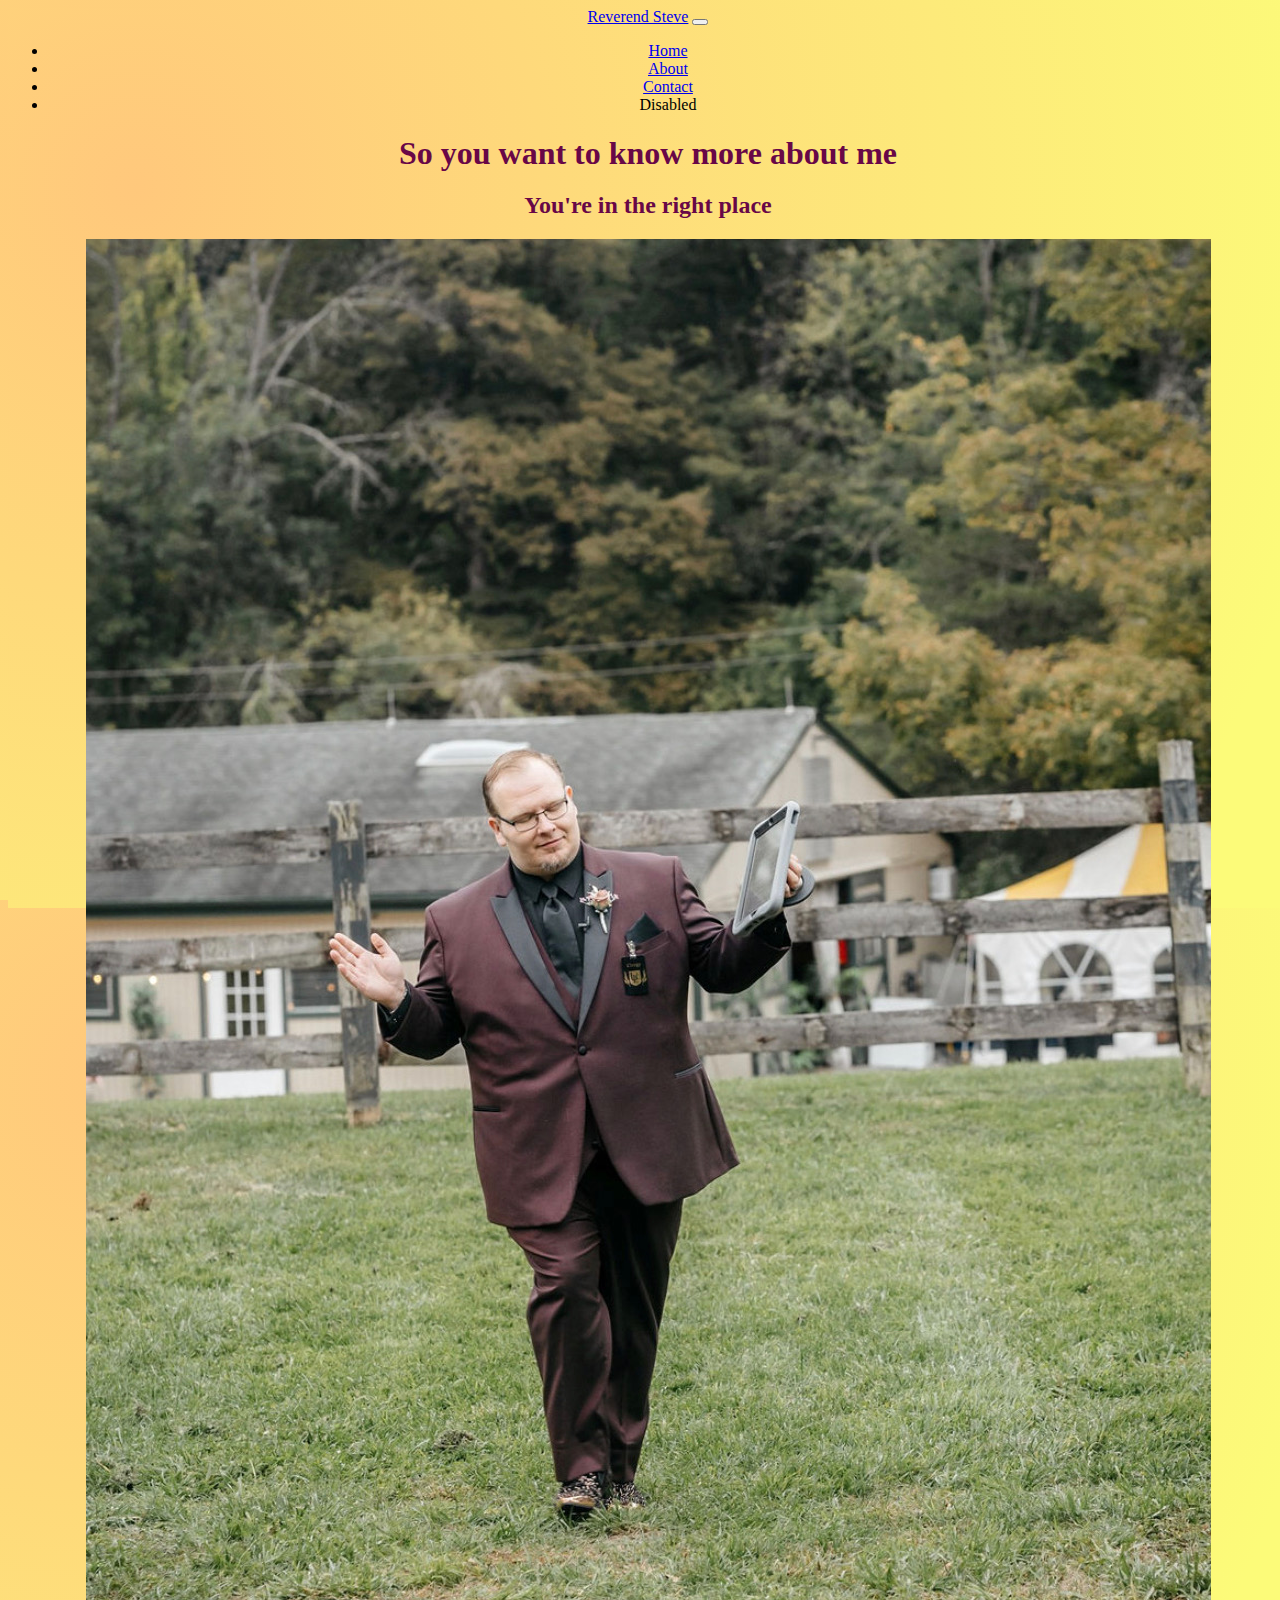
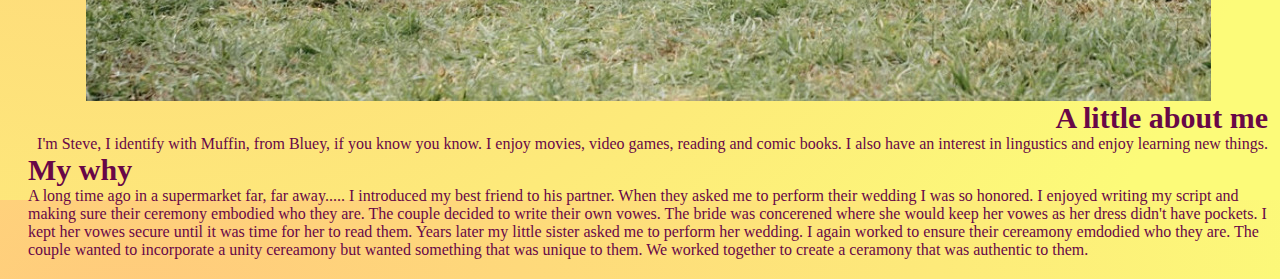
==== about.html @ 6a79899f "created about page" ====
<!DOCTYPE html>
<html lang="en">
<head>
    <meta charset="UTF-8">
    <meta http-equiv="X-UA-Compatible" content="IE=edge">
    <meta name="viewport" content="width=device-width, initial-scale=1.0">
    <meta name="description" content="about Steve Sulewski">
    <title>About Reverend Steve Sulewski</title>
    <link href="https://cdn.jsdelivr.net/npm/bootstrap@5.3.0/dist/css/bootstrap.min.css" rel="stylesheet"
        integrity="sha384-9ndCyUaIbzAi2FUVXJi0CjmCapSmO7SnpJef0486qhLnuZ2cdeRhO02iuK6FUUVM" crossorigin="anonymous">
    <script src="https://cdn.jsdelivr.net/npm/bootstrap@5.3.0/dist/js/bootstrap.bundle.min.js"
        integrity="sha384-geWF76RCwLtnZ8qwWowPQNguL3RmwHVBC9FhGdlKrxdiJJigb/j/68SIy3Te4Bkz"
        crossorigin="anonymous"></script>
    <link rel="stylesheet" href="src/style.css">
</head>
<body>
    <nav class="navbar navbar-expand-lg navbar bg-dark border-bottom border-bottom-dark" data-bs-theme="dark">
        <div class="container-fluid">
            <a class="navbar-brand" href="index.html">Reverend Steve</a>
            <button class="navbar-toggler" type="button" data-bs-toggle="collapse" data-bs-target="#navbarNav"
                aria-controls="navbarNav" aria-expanded="false" aria-label="Toggle navigation">
                <span class="navbar-toggler-icon"></span>
            </button>
            <div class="collapse navbar-collapse" id="navbarNav">
                <ul class="navbar-nav">
                    <li class="nav-item">
                        <a class="nav-link" aria-current="page" href="index.htm">Home</a>
                    </li>
                    <li class="nav-item">
                        <a class="nav-link active" href="about.html">About</a>
                    </li>
                    <li class="nav-item">
                        <a class="nav-link" href="contact.html">Contact</a>
                    </li>
                    <li class="nav-item">
                        <a class="nav-link disabled">Disabled</a>
                    </li>
                </ul>
            </div>
        </div>
    </nav>

    <h1>So you want to know more about me</h1>
    <h2>You're in the right place</h2>

    <div class="row container">
      <div class="col-sm-6 col-md-5">
        <img src="media/comingInHot.JPEG" class="img-sm-thumbnail img-fluid coming-in" alt="Steve walking down the isle">
      </div>
      <div class="col-sm-6 col-md-4 about-why">
      <div class="about">
          <div class="heading">A little about me</div>
          I'm Steve, I identify with Muffin, from Bluey, if you know you know. 
          I enjoy movies, video games, reading and comic books. I also have an interest in lingustics and enjoy learning new things. 
      </div>
      <div class="why">
        <div class="heading">My why</div>
        A long time ago in a supermarket far, far away.....
        I introduced my best friend to his partner. When they asked me to perform their wedding I was so honored. 
        I enjoyed writing my script and making sure their ceremony embodied who they are. The couple decided to write their own vowes.
        The bride was concerened where she would keep her vowes as her dress didn't have pockets. I kept her vowes secure until it was
        time for her to read them. 
        Years later my little sister asked me to perform her wedding. I again worked to ensure their cereamony emdodied who they are.
        The couple wanted to incorporate a unity cereamony but wanted something that was unique to them. We worked together to 
        create a ceramony that was authentic to them. 
      </div>
    </div>
    </div>
</body>
</html>
---- src/style.css ----
html,
body {
    width: 100%;
    height: 100%;
    background: radial-gradient(circle at 10% 20%, rgb(255, 200, 124) 0%, rgb(252, 251, 121) 90%);
    text-align: center;
}

h1, h2{
    margin-bottom: 0;
    color: #680747;
}
p {
    font-size: 20px;
    color: #680747;
}

.ordained-minister {
    font-size: 30px;
    color: #680747;
}
.collar{
    font-size: 10px;
    color: #680747;
}
.steve-chewy{
    max-height: 200px;
    text-align: center;
}

.body{
    font-size: 20px;
    color: #680747;
    padding: 20px;
    justify-content: space-evenly;
}
.text{
    border: 2px solid white;
}
.coming-in{
    object-fit: cover;
    display: block;
    margin: 0 auto;
}
.container{
    justify-content: space-evenly;
    color: #680747;
    padding: 20px;
    text-align: center;
}
.about{
    text-align: right;
}
.why{
    text-align: left;
}
.heading{
    font-weight: bolder;
    font-size: 30px;
}
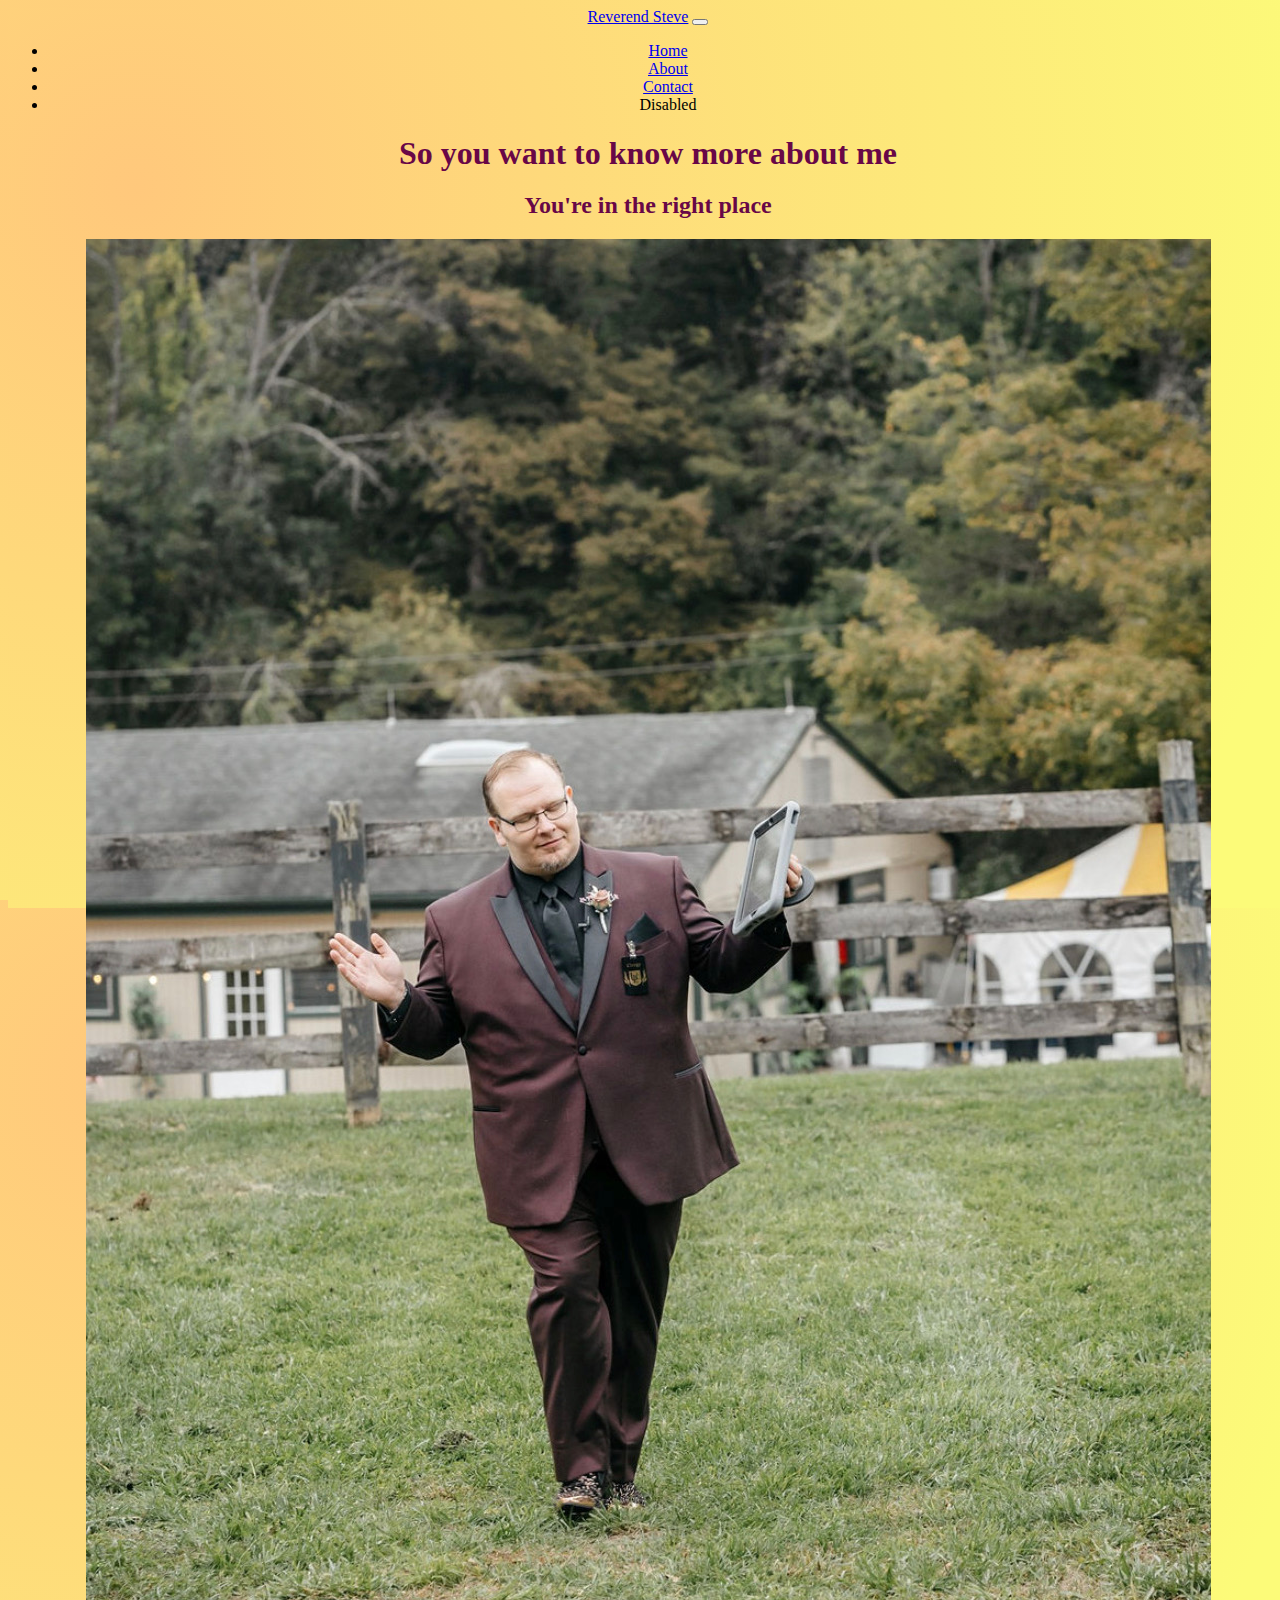
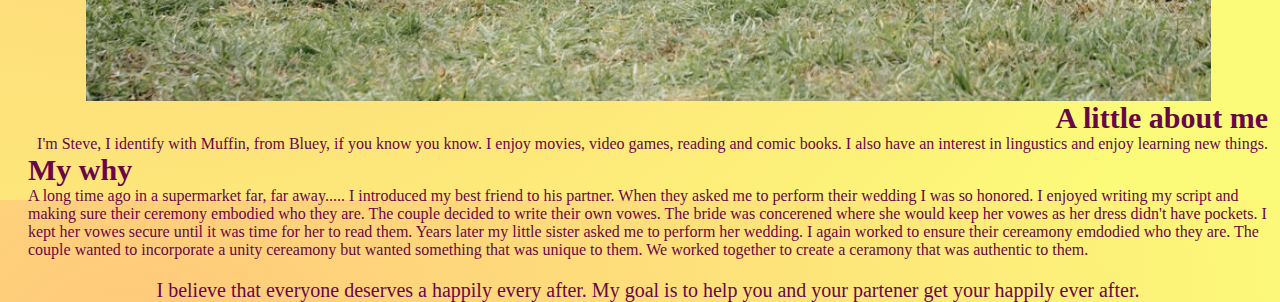
==== commit 549b4f4d: "added styling and ever after" ====
--- a/about.html
+++ b/about.html
@@ -44,27 +44,34 @@
     <h2>You're in the right place</h2>
 
     <div class="row container">
+
       <div class="col-sm-6 col-md-5">
         <img src="media/comingInHot.JPEG" class="img-sm-thumbnail img-fluid coming-in" alt="Steve walking down the isle">
       </div>
+
       <div class="col-sm-6 col-md-4 about-why">
-      <div class="about">
-          <div class="heading">A little about me</div>
-          I'm Steve, I identify with Muffin, from Bluey, if you know you know. 
-          I enjoy movies, video games, reading and comic books. I also have an interest in lingustics and enjoy learning new things. 
-      </div>
+         <div class="about">
+           <div class="heading">A little about me</div>
+            I'm Steve, I identify with Muffin, from Bluey, if you know you know. 
+            I enjoy movies, video games, reading and comic books. I also have an interest in lingustics and enjoy learning new things. 
+         </div>
       <div class="why">
-        <div class="heading">My why</div>
-        A long time ago in a supermarket far, far away.....
-        I introduced my best friend to his partner. When they asked me to perform their wedding I was so honored. 
-        I enjoyed writing my script and making sure their ceremony embodied who they are. The couple decided to write their own vowes.
-        The bride was concerened where she would keep her vowes as her dress didn't have pockets. I kept her vowes secure until it was
-        time for her to read them. 
-        Years later my little sister asked me to perform her wedding. I again worked to ensure their cereamony emdodied who they are.
-        The couple wanted to incorporate a unity cereamony but wanted something that was unique to them. We worked together to 
-        create a ceramony that was authentic to them. 
+          <div class="heading">My why</div>
+          A long time ago in a supermarket far, far away.....
+          I introduced my best friend to his partner. When they asked me to perform their wedding I was so honored. 
+          I enjoyed writing my script and making sure their ceremony embodied who they are. The couple decided to write their own vowes.
+          The bride was concerened where she would keep her vowes as her dress didn't have pockets. I kept her vowes secure until it was
+          time for her to read them. 
+          Years later my little sister asked me to perform her wedding. I again worked to ensure their cereamony emdodied who they are.
+          The couple wanted to incorporate a unity cereamony but wanted something that was unique to them. We worked together to 
+          create a ceramony that was authentic to them. 
+        </div>
       </div>
     </div>
+
+    <div class="row ever-after">
+        I believe that everyone deserves a happily every after. My goal is to help you and your partener get your happily ever after.
     </div>
+
 </body>
 </html>--- a/src/style.css
+++ b/src/style.css
@@ -58,4 +58,11 @@
 .heading{
     font-weight: bolder;
     font-size: 30px;
+}
+.ever-after{
+    font-size: 20px;
+    color: #680747;
+    text-align: center;
+    display: block;
+    margin: 0 auto;
 }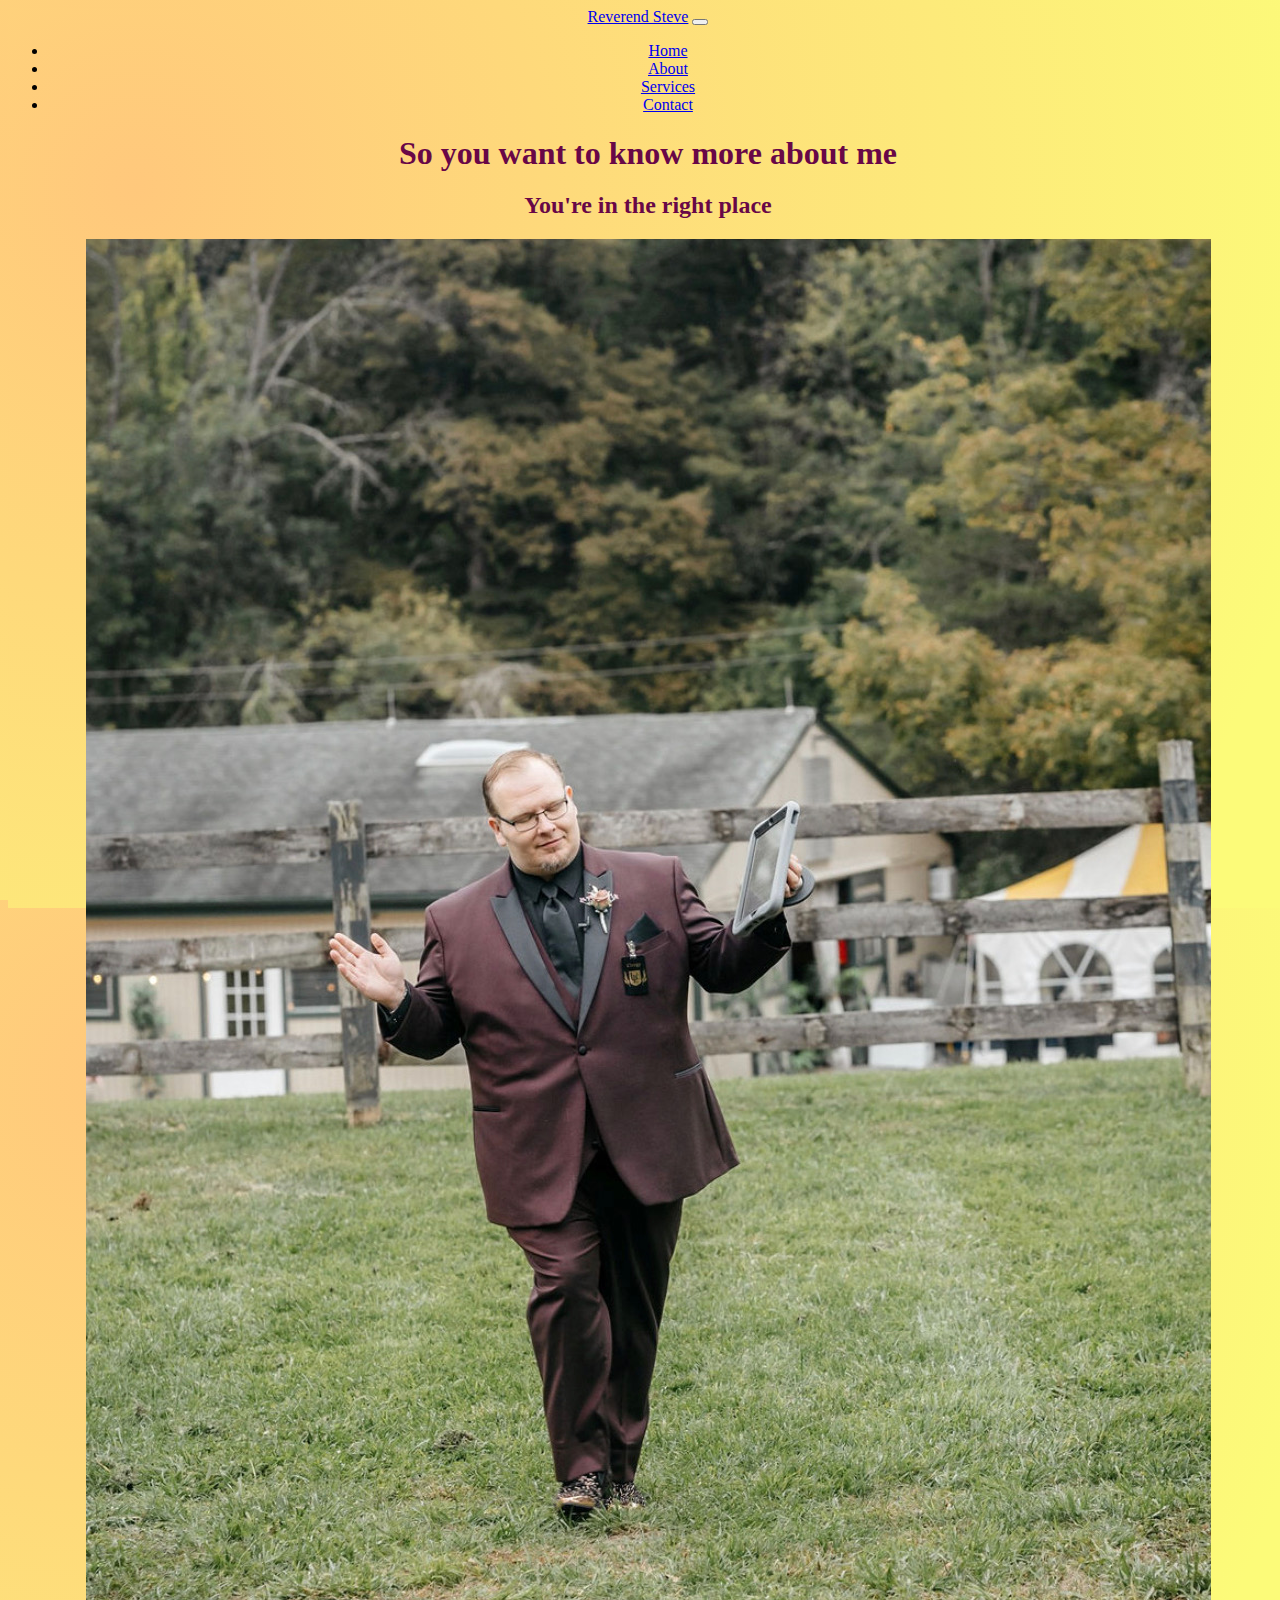
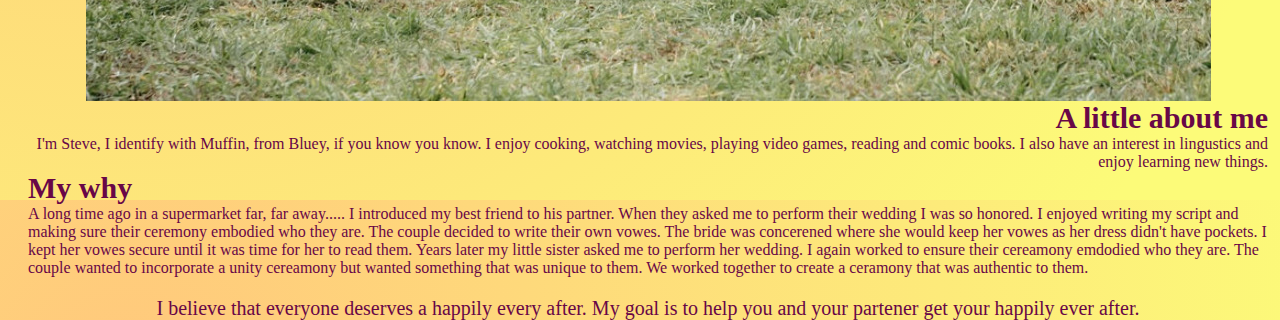
==== commit 1526d2c1: "added services page" ====
--- a/about.html
+++ b/about.html
@@ -5,7 +5,7 @@
     <meta http-equiv="X-UA-Compatible" content="IE=edge">
     <meta name="viewport" content="width=device-width, initial-scale=1.0">
     <meta name="description" content="about Steve Sulewski">
-    <title>About Reverend Steve Sulewski</title>
+    <title>About | Reverend Steve Sulewski</title>
     <link href="https://cdn.jsdelivr.net/npm/bootstrap@5.3.0/dist/css/bootstrap.min.css" rel="stylesheet"
         integrity="sha384-9ndCyUaIbzAi2FUVXJi0CjmCapSmO7SnpJef0486qhLnuZ2cdeRhO02iuK6FUUVM" crossorigin="anonymous">
     <script src="https://cdn.jsdelivr.net/npm/bootstrap@5.3.0/dist/js/bootstrap.bundle.min.js"
@@ -30,10 +30,10 @@
                         <a class="nav-link active" href="about.html">About</a>
                     </li>
                     <li class="nav-item">
-                        <a class="nav-link" href="contact.html">Contact</a>
+                        <a class="nav-link" href="services.html">Services</a>
                     </li>
                     <li class="nav-item">
-                        <a class="nav-link disabled">Disabled</a>
+                        <a class="nav-link" href="contact.html">Contact</a>
                     </li>
                 </ul>
             </div>
@@ -53,7 +53,7 @@
          <div class="about">
            <div class="heading">A little about me</div>
             I'm Steve, I identify with Muffin, from Bluey, if you know you know. 
-            I enjoy movies, video games, reading and comic books. I also have an interest in lingustics and enjoy learning new things. 
+            I enjoy cooking, watching movies, playing video games, reading and comic books. I also have an interest in lingustics and enjoy learning new things. 
          </div>
       <div class="why">
           <div class="heading">My why</div>
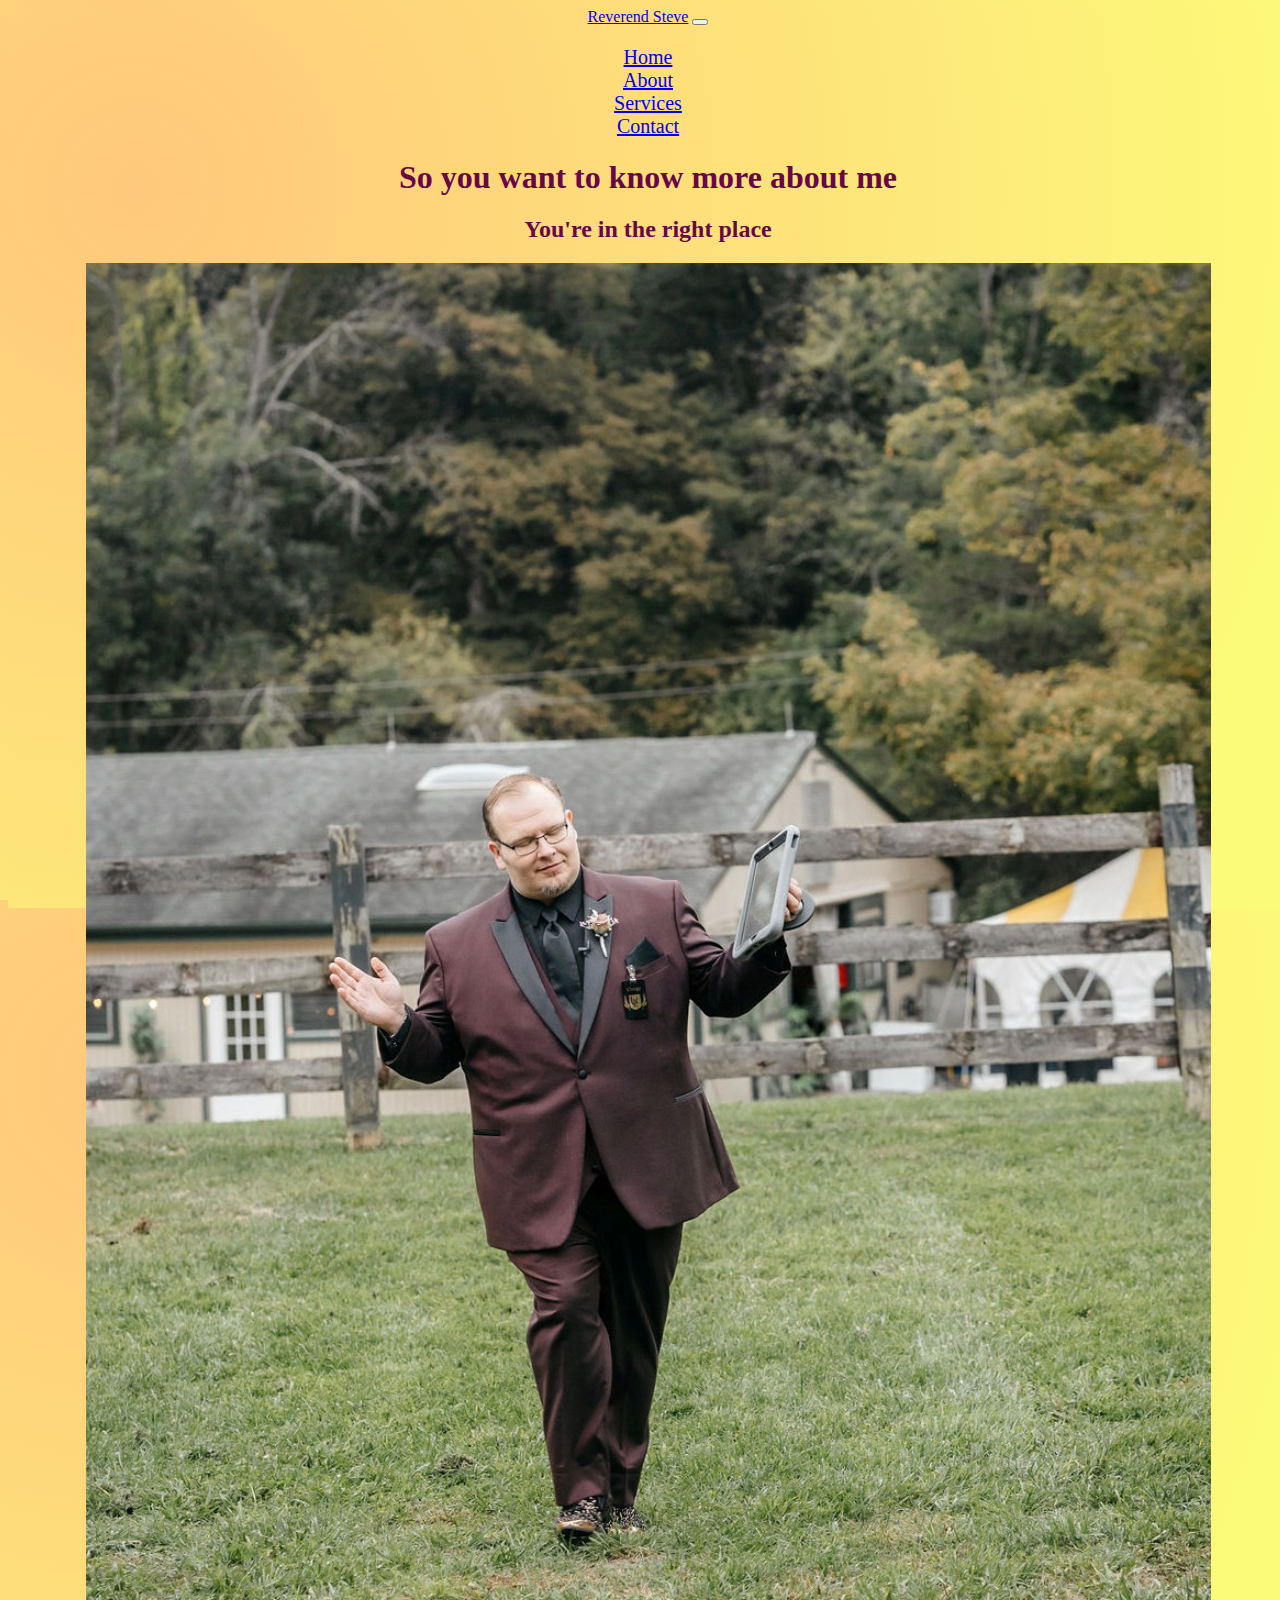
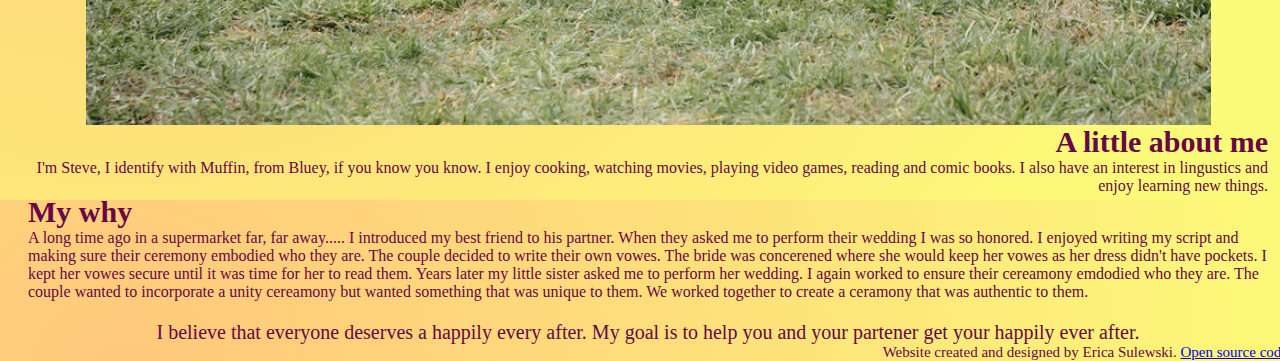
==== commit eb423b3f: "added footer" ====
--- a/about.html
+++ b/about.html
@@ -72,6 +72,8 @@
     <div class="row ever-after">
         I believe that everyone deserves a happily every after. My goal is to help you and your partener get your happily ever after.
     </div>
+<footer>Website created and designed by Erica Sulewski. <a href="https://github.com/ESulewski/reverend-steve">Open
+        source code</a></footer>
 
 </body>
 </html>--- a/src/style.css
+++ b/src/style.css
@@ -11,11 +11,24 @@
     margin-bottom: 0;
     color: #680747;
 }
-p {
+p, ul{
     font-size: 20px;
     color: #680747;
 }
-
+ul{
+    padding-left: 0;
+}
+li{
+    list-style: none;
+    margin: 0;
+    padding: 0;
+    
+}
+footer{
+    font-size: 15px;
+    color:#680747;
+    text-align: right;
+}
 .ordained-minister {
     font-size: 30px;
     color: #680747;
@@ -58,6 +71,7 @@
 .heading{
     font-weight: bolder;
     font-size: 30px;
+    color: #680747;
 }
 .ever-after{
     font-size: 20px;
@@ -65,4 +79,26 @@
     text-align: center;
     display: block;
     margin: 0 auto;
+}
+.standard{
+    text-align: left;
+}
+.basic{
+    text-align: center;
+    display: center;
+    transform: translate(70px, 0px);
+}
+.quick{
+    transform: translate(0px, 70px);
+}
+.alter{
+    text-align: center;
+    transform: translate(22px, 18px);
+}
+.neck{
+    justify-content: space-evenly;
+    padding: 20px;
+}
+.name, .email, .wedding, .button{
+    padding: 20px;
 }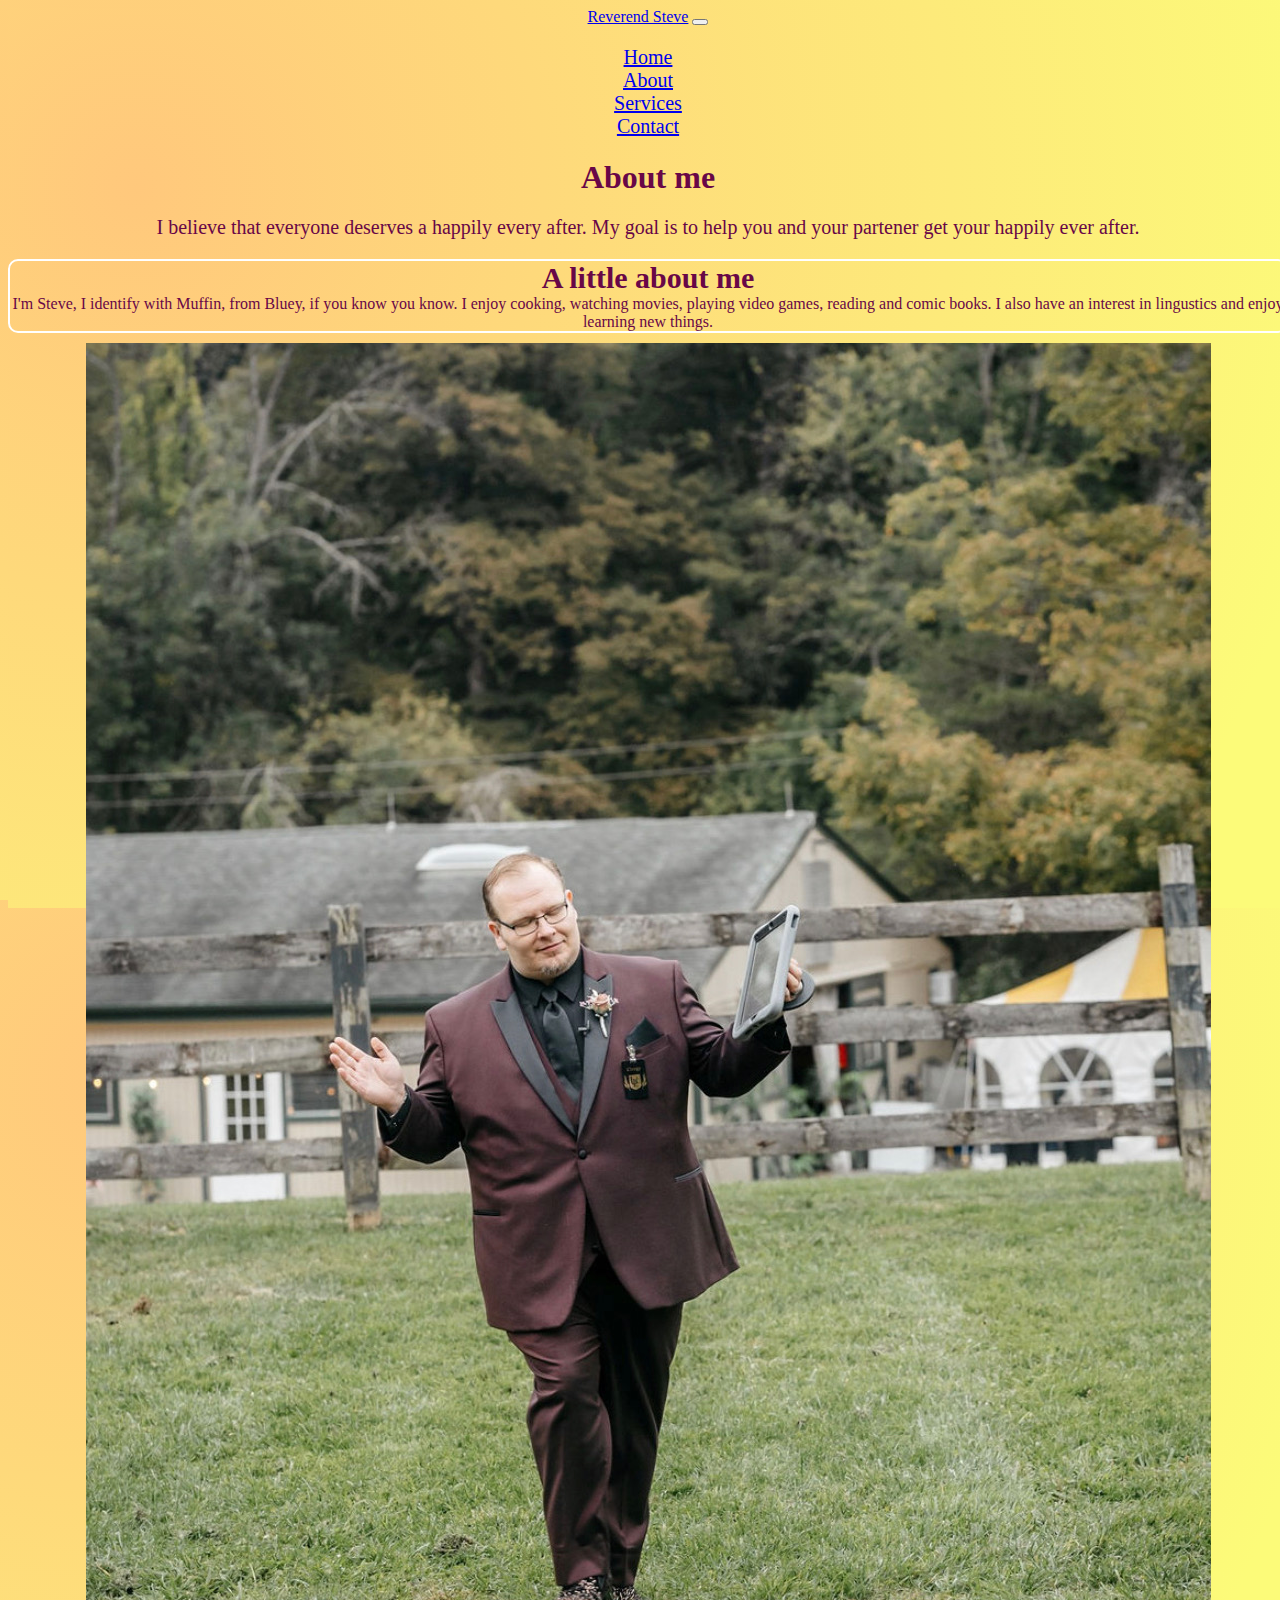
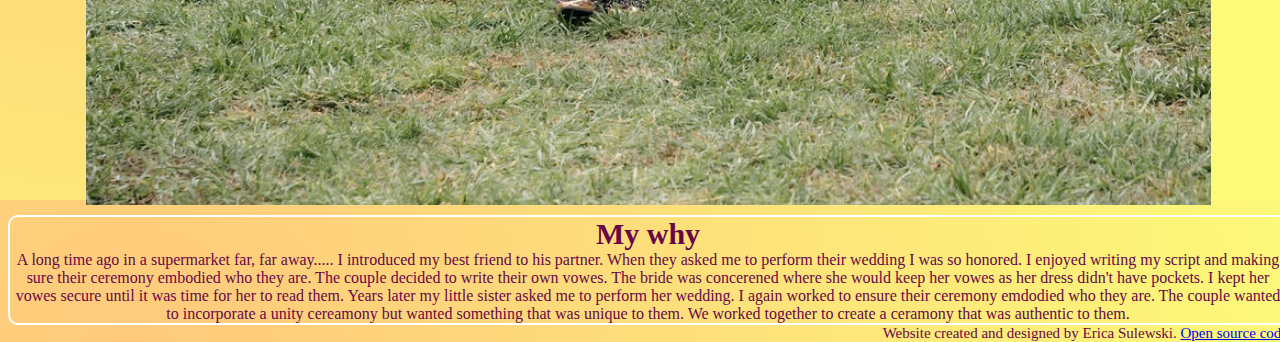
==== commit 6c297d12: "removed horontal scroll" ====
--- a/about.html
+++ b/about.html
@@ -40,38 +40,33 @@
         </div>
     </nav>
 
-    <h1>So you want to know more about me</h1>
-    <h2>You're in the right place</h2>
-
-    <div class="row container">
-
-      <div class="col-sm-6 col-md-5">
-        <img src="media/comingInHot.JPEG" class="img-sm-thumbnail img-fluid coming-in" alt="Steve walking down the isle">
-      </div>
-
-      <div class="col-sm-6 col-md-4 about-why">
-         <div class="about">
+    <h1>About me</h1>
+    <p>I believe that everyone deserves a happily every after. My goal is to help you and your partener get your happily ever
+    after.</p>
+<div class="row">
+        <div class="text col-sm-6 col-md-3">
            <div class="heading">A little about me</div>
             I'm Steve, I identify with Muffin, from Bluey, if you know you know. 
             I enjoy cooking, watching movies, playing video games, reading and comic books. I also have an interest in lingustics and enjoy learning new things. 
-         </div>
-      <div class="why">
+        </div>
+        <div class="col-sm-6 col-md-3">
+            <img src="media/comingInHot.JPEG" class="img-sm-thumbnail img-fluid coming-in" alt="Steve walking down the isle">
+        </div>
+
+        <div class="text col-sm-6 col-md-3">
           <div class="heading">My why</div>
           A long time ago in a supermarket far, far away.....
           I introduced my best friend to his partner. When they asked me to perform their wedding I was so honored. 
           I enjoyed writing my script and making sure their ceremony embodied who they are. The couple decided to write their own vowes.
           The bride was concerened where she would keep her vowes as her dress didn't have pockets. I kept her vowes secure until it was
           time for her to read them. 
-          Years later my little sister asked me to perform her wedding. I again worked to ensure their cereamony emdodied who they are.
+          Years later my little sister asked me to perform her wedding. I again worked to ensure their ceremony emdodied who they are.
           The couple wanted to incorporate a unity cereamony but wanted something that was unique to them. We worked together to 
           create a ceramony that was authentic to them. 
         </div>
-      </div>
+    </div>
     </div>
 
-    <div class="row ever-after">
-        I believe that everyone deserves a happily every after. My goal is to help you and your partener get your happily ever after.
-    </div>
 <footer>Website created and designed by Erica Sulewski. <a href="https://github.com/ESulewski/reverend-steve">Open
         source code</a></footer>
 
--- a/src/style.css
+++ b/src/style.css
@@ -50,23 +50,16 @@
 }
 .text{
     border: 2px solid white;
+    border-radius: 10px;
+    justify-content: space-evenly;
+    color: #680747;
+
 }
 .coming-in{
     object-fit: cover;
     display: block;
     margin: 0 auto;
-}
-.container{
-    justify-content: space-evenly;
-    color: #680747;
-    padding: 20px;
-    text-align: center;
-}
-.about{
-    text-align: right;
-}
-.why{
-    text-align: left;
+    padding: 10px;
 }
 .heading{
     font-weight: bolder;
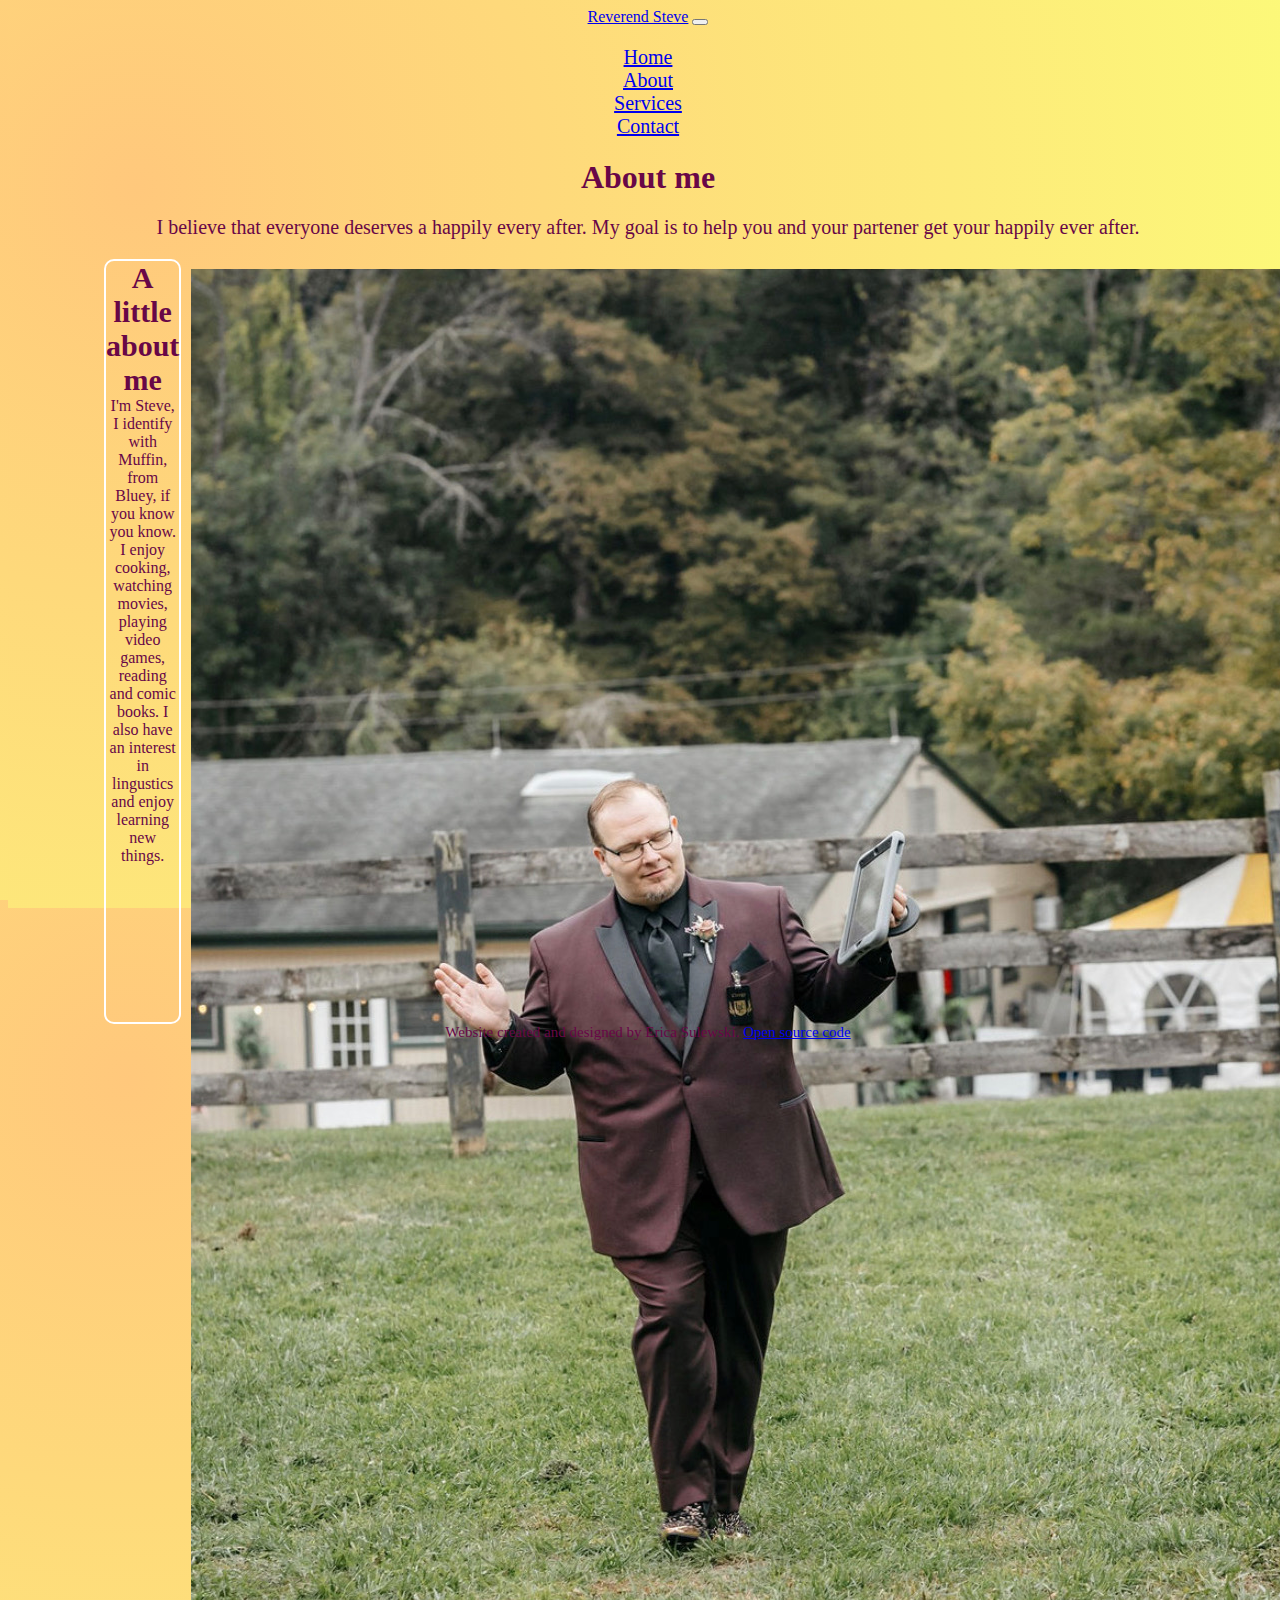
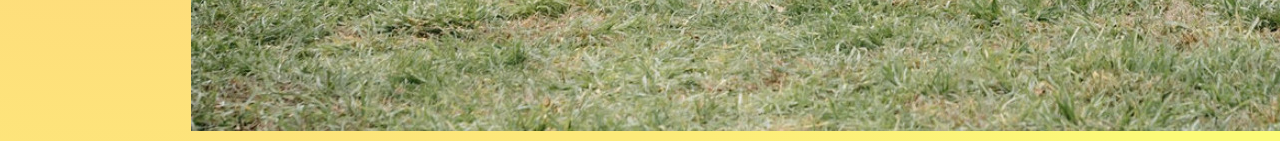
==== commit 5b3d3076: "altered to remove scroll" ====
--- a/about.html
+++ b/about.html
@@ -24,7 +24,7 @@
             <div class="collapse navbar-collapse" id="navbarNav">
                 <ul class="navbar-nav">
                     <li class="nav-item">
-                        <a class="nav-link" aria-current="page" href="index.htm">Home</a>
+                        <a class="nav-link" aria-current="page" href="index.html">Home</a>
                     </li>
                     <li class="nav-item">
                         <a class="nav-link active" href="about.html">About</a>
@@ -43,17 +43,17 @@
     <h1>About me</h1>
     <p>I believe that everyone deserves a happily every after. My goal is to help you and your partener get your happily ever
     after.</p>
-<div class="row">
-        <div class="text col-sm-6 col-md-3">
+<div class="row about">
+        <div class="text col-sm-6 col-md-4">
            <div class="heading">A little about me</div>
             I'm Steve, I identify with Muffin, from Bluey, if you know you know. 
             I enjoy cooking, watching movies, playing video games, reading and comic books. I also have an interest in lingustics and enjoy learning new things. 
         </div>
-        <div class="col-sm-6 col-md-3">
+        <div class="col-sm-6 col-md-4">
             <img src="media/comingInHot.JPEG" class="img-sm-thumbnail img-fluid coming-in" alt="Steve walking down the isle">
         </div>
 
-        <div class="text col-sm-6 col-md-3">
+        <div class="text col-sm-6 col-md-4">
           <div class="heading">My why</div>
           A long time ago in a supermarket far, far away.....
           I introduced my best friend to his partner. When they asked me to perform their wedding I was so honored. 
--- a/src/style.css
+++ b/src/style.css
@@ -27,7 +27,7 @@
 footer{
     font-size: 15px;
     color:#680747;
-    text-align: right;
+    text-align: center;
 }
 .ordained-minister {
     font-size: 30px;
@@ -60,6 +60,13 @@
     display: block;
     margin: 0 auto;
     padding: 10px;
+}
+.about{
+    margin: 0 auto;
+    display: flex;
+    padding: 0;
+    max-width: 85%;
+        max-height: 85%;
 }
 .heading{
     font-weight: bolder;
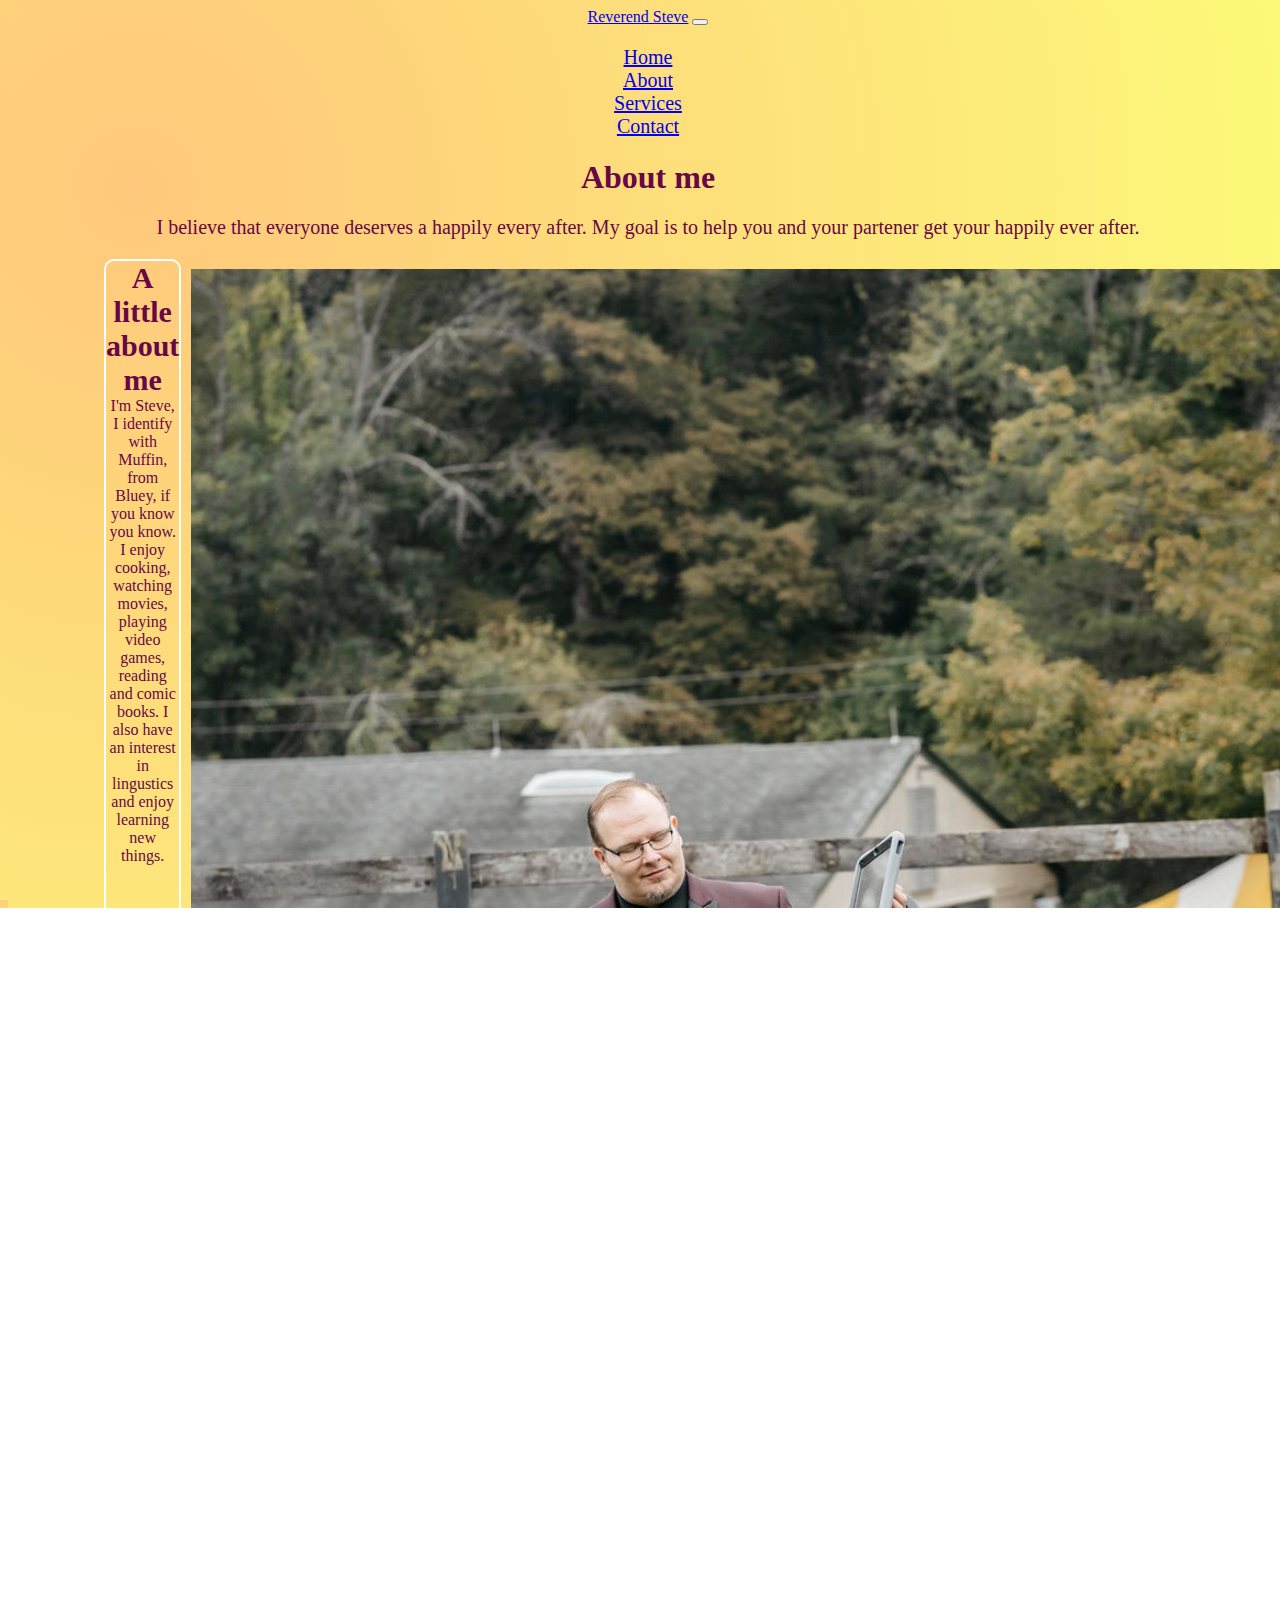
==== commit 2fe12672: "fixed  scroll" ====
--- a/about.html
+++ b/about.html
@@ -14,6 +14,7 @@
     <link rel="stylesheet" href="src/style.css">
 </head>
 <body>
+    <div class="container">
     <nav class="navbar navbar-expand-lg navbar bg-dark border-bottom border-bottom-dark" data-bs-theme="dark">
         <div class="container-fluid">
             <a class="navbar-brand" href="index.html">Reverend Steve</a>
@@ -69,6 +70,6 @@
 
 <footer>Website created and designed by Erica Sulewski. <a href="https://github.com/ESulewski/reverend-steve">Open
         source code</a></footer>
-
+</div>
 </body>
 </html>--- a/src/style.css
+++ b/src/style.css
@@ -5,6 +5,7 @@
     height: 100%;
     background: radial-gradient(circle at 10% 20%, rgb(255, 200, 124) 0%, rgb(252, 251, 121) 90%);
     text-align: center;
+    overflow-x: hidden;
 }
 
 h1, h2{
@@ -81,15 +82,10 @@
     margin: 0 auto;
 }
 .standard{
-    text-align: left;
-}
-.basic{
     text-align: center;
-    display: center;
-    transform: translate(70px, 0px);
 }
 .quick{
-    transform: translate(0px, 70px);
+    transform: translate(0px, 25px);
 }
 .alter{
     text-align: center;
